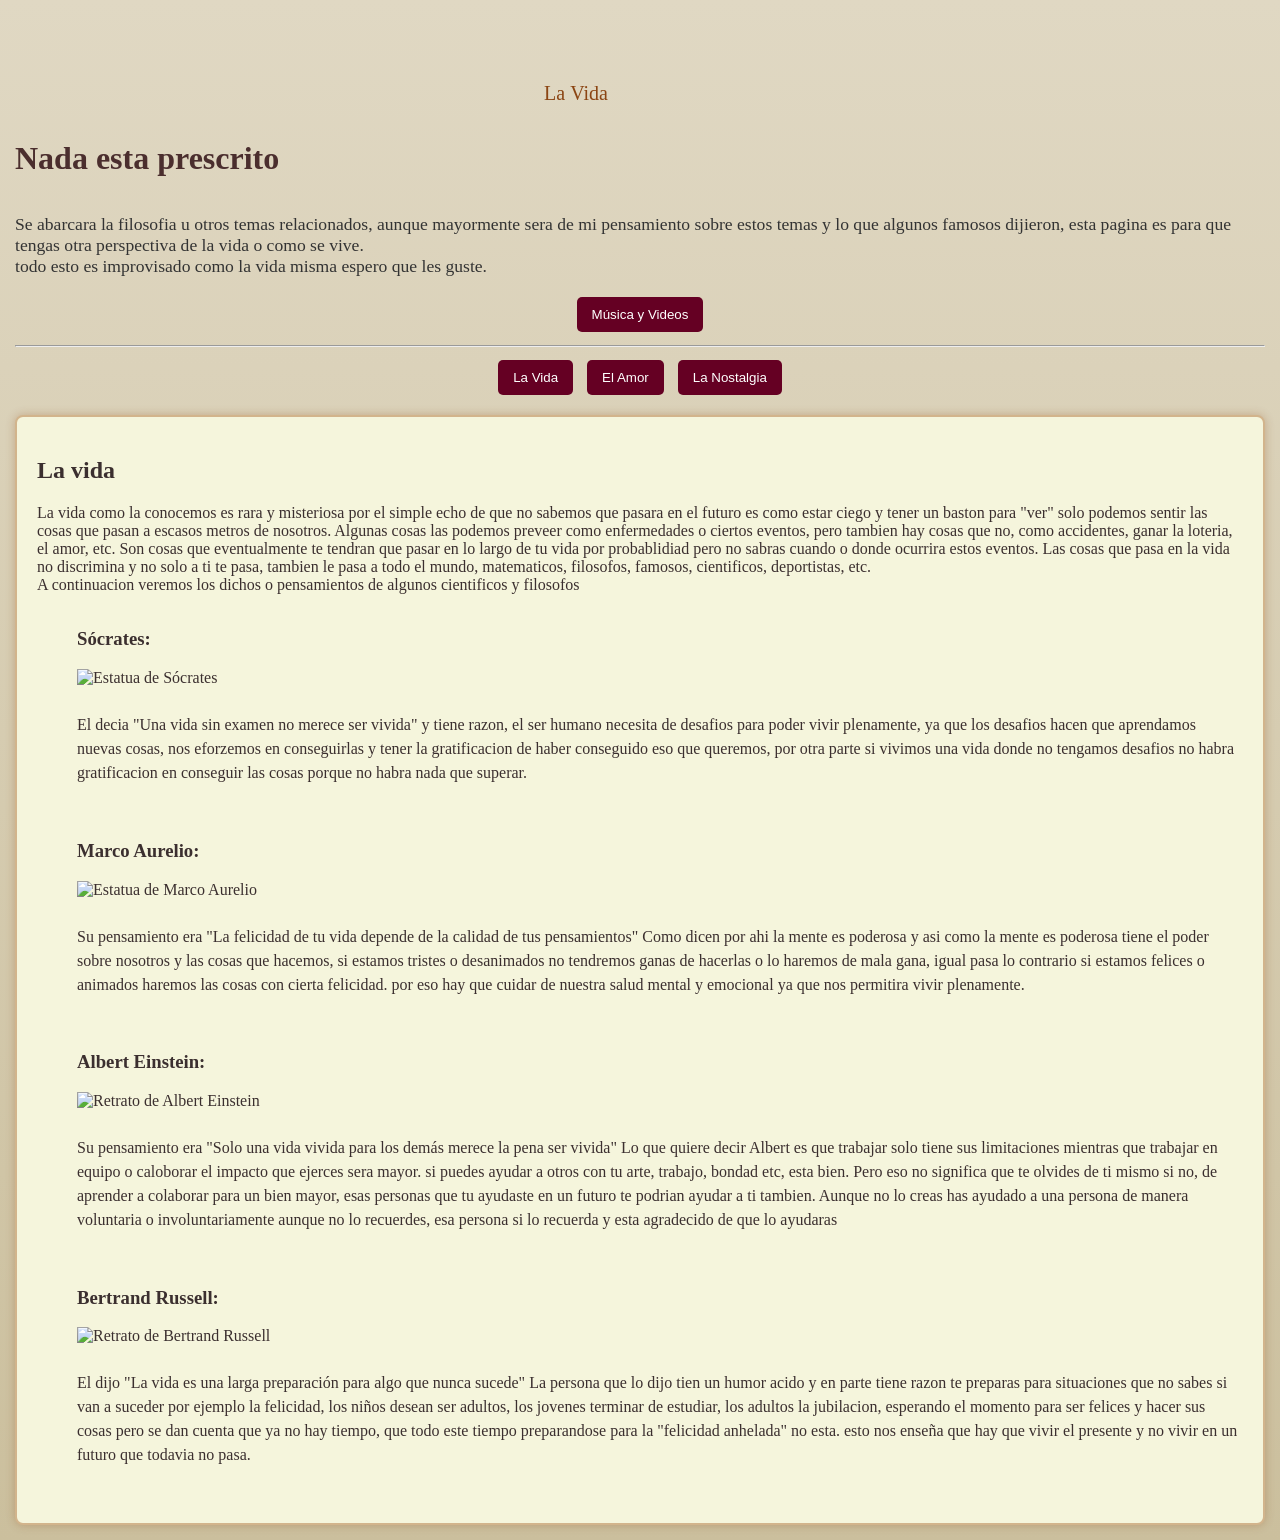
==== web.html @ a8d0f8c3 "Add files via upload" ====
<!DOCTYPE html>
<html lang="en">
<head>
    <meta charset="UTF-8">
    <meta name="viewport" content="width=device-width, initial-scale=1.0">
    <title>El camino</title>
    <link rel="stylesheet" href="estilo.css">
    <script src="codigo.js"></script>
</head>
<body>

 <h1>Nada esta prescrito </h1>
 
 <p class="subtituo">Se abarcara la filosofia u otros temas relacionados, aunque mayormente sera de mi pensamiento sobre estos temas y lo que algunos famosos dijieron,
    esta pagina es para que tengas otra perspectiva de la vida o como se vive.<br>
    todo esto es improvisado como la vida misma espero que les guste.
 </p>
 
 <nav>
     <button onclick="mostrarSeccion('multimedia')">Música y Videos</button>


    <hr><button onclick="mostrarSeccion('vida')">La Vida</button>
    <button onclick="mostrarSeccion('amor')">El Amor</button>
    <button onclick="mostrarSeccion('nostalgia')">La Nostalgia</button>
    
 </nav>
 
 <section id="vida" class="contenido">
 <h2>La vida</h2>
    <div class="contenedor-inicio">
        <p>La vida como la conocemos es rara y misteriosa por el simple echo de que no sabemos
    que pasara en el futuro es como estar ciego y tener un baston para "ver" solo podemos 
    sentir las cosas que pasan a escasos metros de nosotros. Algunas cosas las podemos preveer
     como enfermedades o ciertos eventos, pero tambien hay cosas que no, como accidentes, ganar la loteria, el amor, etc.
     Son cosas que eventualmente te tendran que pasar en lo largo de tu vida por probablidiad pero no sabras cuando o donde 
     ocurrira estos eventos. Las cosas que pasa en la vida no discrimina y no solo a ti te pasa, tambien le pasa a todo el mundo,
      matematicos, filosofos, famosos, cientificos, deportistas, etc.<br>
       A continuacion veremos los dichos o pensamientos de algunos cientificos y filosofos
        </p>
    </div>
<ol class="lista-filosofos">

    <li class="tarjeta-filosofo">
        
        <div class="contenedor-personaje">
            <h3>Sócrates:</h3></div>
            <div class="contenedor-imagen">
            <img src="imagenes_web/socrates.webp" alt="Estatua de Sócrates"width="200">
        </div>
          <div class="contenedor-texto">  <p>El decia "Una vida sin examen no merece ser vivida" y tiene razon, el ser humano necesita de desafios para poder vivir plenamente, ya que los desafios hacen que aprendamos nuevas cosas, nos eforzemos en conseguirlas y tener la gratificacion de haber conseguido eso que queremos, por otra parte si vivimos una vida donde no tengamos desafios no habra gratificacion en conseguir las cosas porque no habra nada que superar.</p>
          </div>
    </li>

    <li class="tarjeta-filosofo">
        
        <div class="contenedor-personaje">
            <h3>Marco Aurelio:</h3></div>
            <div class="contenedor-imagen">
            <img src="imagenes_web/marco_aurelio.jpg" alt="Estatua de Marco Aurelio"width="200">
        </div>
            <div class="contenedor-texto">
            <p>Su pensamiento era "La felicidad de tu vida depende de la calidad de tus pensamientos" Como dicen por ahi la mente es poderosa y asi como la mente es poderosa tiene el poder sobre nosotros y las cosas que hacemos, si estamos tristes o desanimados no tendremos ganas de hacerlas o lo haremos de mala gana, igual pasa lo contrario si estamos felices o animados haremos las cosas con cierta felicidad. por eso hay que cuidar de nuestra salud mental y emocional ya que nos permitira vivir plenamente.</p>
            </div>
    </li>

    <li class="tarjeta-filosofo">
        
         <div class="contenedor-personaje">
            <h3>Albert Einstein:</h3></div>
         <div class="contenedor-imagen">
              <img src="imagenes_web/albert.webp" alt="Retrato de Albert Einstein"width="200">
            </div>
            <div class="contenedor-texto">
               <p>Su pensamiento era "Solo una vida vivida para los demás merece la pena ser vivida" Lo que quiere decir Albert es que trabajar solo tiene sus limitaciones mientras que trabajar en equipo o caloborar el impacto que ejerces sera mayor. si puedes ayudar a otros con tu arte, trabajo, bondad etc, esta bien. Pero eso no significa que te olvides de ti mismo si no, de aprender a colaborar para un bien mayor, esas personas que tu ayudaste en un futuro te podrian ayudar a ti tambien. Aunque no lo creas has ayudado a una persona de manera voluntaria o involuntariamente aunque no lo recuerdes, esa persona si lo recuerda y esta agradecido de que lo ayudaras </p>
             </div>
    </li>

    <li class="tarjeta-filosofo">
       
        <div class="contenedor-personaje">
            <h3>Bertrand Russell:</h3></div>
         <div class="contenedor-imagen">
            <img src="imagenes_web/bertrand.jpg" alt="Retrato de Bertrand Russell"width="200">
         </div>
          <div class="contenedor-texto"> <p>El dijo "La vida es una larga preparación para algo que nunca sucede" La persona que lo dijo tien un humor acido y en parte tiene razon te preparas para situaciones que no sabes si van a suceder por ejemplo la felicidad, los niños desean ser adultos, los jovenes terminar de estudiar, los adultos la jubilacion, esperando el momento para ser felices y hacer sus cosas pero se dan cuenta que ya no hay tiempo, que todo este tiempo preparandose para la "felicidad anhelada" no esta. esto nos enseña que hay que vivir el presente y no vivir en un futuro que todavia no pasa.</p>
          </div>

          
    </li>

</ol>

 </section>
<section id="amor" class="contenido">
<h2>El amor</h2>
<div class="contenedor-inicio2">
  <p>El amor es algo que todo el mundo quiere o bueno la mayoria, viene de diferentes maneras como amor maternal/paternal, amor de amistad etc.
     pero nos centraremos en el amor de manera romantica, es un sentimiento complicado de entender y explicar por el simple echo de que cada persona
      tiene una perspectiva diferente del amor. cuado se trata de llevar una relacion debe ser igual  o quivalente.<br>
      Por eso veremos temas o situaciones sobre el amor.
  </p>
</div>




<ol class="lista-amorosa">

 <li class="problemas-amor">

    
  
  <div class="situacion">
    <h3>Equivalencia:</h3></div>
  <div class="contenedor-imagen">
    <img src="imagenes_web/equivalencia.jpeg" alt="Se muestra una pareja agarrando una balanza en equilibrio con sus corazones" width="200">
  </div>
   <div class="contenedor-texto2">
    <p>
    La equivalencia o la gualdad como ustedes le quieran decir, en el hambito del romance son de las cosas mas importantes al tener una relacion sentimental,
    aunque sea facil de entender en la practica es mas complicado ya que dependera de las personas involucradas.<br>
    Ejemplo:<br>
    Si una persona da mucho en una relacion, la pareja de este se podria sentirse sofocado o algo similar o de caso contrario la misma persona que da mucho no se sentiria querido o amado,
    ahora le damos vuelta a la tortilla, si una persona no da en la relacion, la pareja de este se sintiria mal por el simple echo de no tener esa atencion que merece o pensar que a la otra persona le da igual,
    tambien puede que  la misma persona que no da en la relacion pensara que su pareja pide mucho o esta exagerado.<br>
    De cualquier formar hay que saber que cada persona es diferente y su manera de percibir las cosas, por eso es importante conseguir el equilibro de dar y recibir, para que no pase estas situaciones de inconformidad en la relacion.
    </p>
   </div>
 </li>

  <li class="problemas-amor">
   <div class="situacion">
    <h3>Comunicacion</h3></div>
   <div class="contenedor-imagen">
    <img src="imagenes_web/comunicacion.jpeg" alt="se muestra a una pareja sentada en una mesa comunicandose" width="175">
   </div>
     <div class="contenedor-texto2">
      La comunicacion es sumamente importante, es como tener una radio, las 2 personas tiene que estar en la misma frecuencia para que se puedan comunicar, y esto ayudara a entender mejor las cosas en nuestra relacion, si hay conflictos, malentendidos, dudas, cosas que no queremos, etc.
      Todas esas cosas las tendremos que hablar con nuestra pareja para llegar a un acuerdo o llegar a la raiz del problema y solucionarlo.<br>
       Como ya sabemos cada persona es diferente a lo cual tambien es diferente como percibe las cosas como por ejemplo en el dar cariño o afecto
       porque hay personas que no les guste el contacto y otras que si.<br>
       Ejemplo:<br>
       A una persona no le gusta tener tanto contacto fisico, pero la otra persona si, e intenta tener contacto con el, esa persona que no le gusta tanto el contacto se pondria incomoda o alejaria a esa persona que queria el contacto,
       y por lo tanto dañando a la otra persona, a lo mejor esa persona que no le gusta el contacto pero a lo mejor le gustan otras cosas como hablar con esa persona o pasar el tiempo con ella.



     </div>
  </li>
    <li class="problemas-amor">
        <div class="situacion">
            <h3>Relacion</h3></div>
     <div class="contenedor-imagen">
        <img src="imagenes_web/Relacion.jpeg" alt="se muestra a una pareja mirando de frente mientras se agarran de las manos" width="175">
     </div>
      <div class="contenedor-texto2">
        La relacion en una pareja debe ser sana, osea que las 2 personas sean consientes de sus actos y que tambien sean concientes de los actos de su pareja,
        si sabes que lo que esta haciendo, no esta bien, decirle a tu pareja, o tambien saber que esta mal y no decirle, ya que esto provocaria que  se aprovechara de eso.<br>
        Lo que menos se debe hacer es tener una relacion toxica, si hay un problemas hablarlo con tu pareja, los indicios de una relacion toxica son:<br>
        Celos excesivos hacia los amigos o personas que se acerquen a su pareja: comunmente es por inseguridad o se sienten amenazados y las consecuencias es que te prohibida establar relaciones con otras personas<br>
        Que te pida contraseña y correo de tu cuenta de google: aqui ya hay que estar alertas por el simple echo de que te esta pidiendo tu cuenta y viola tu privacidad y las concecuencias de que le des acceso a ellas son<br>
        una vez que terminen como vengaza puede cambiarte la contraseña y perder la cuenta, modificar la cuenta sin tu permiso, cambiarle la contraseña a aplicaciones vinculadas con la cuenta o registrar tu cuenta a plataformas de internet.<br>
        Darle acceso a tus redes sociales como, instagram, tiktok, facebook, etc. es lo mismo con darle la cuenta de google pero en este caso las consecuencias de darle acceso a tus redes sociales son:<br>
        Se puede hacerse pasar por ti y publicar cosas que afectaria tu imagen o mandar mensajes dañinos a tus contactos.

      </div>
    </li>

</ol>
    <div class="situacion">
    <h3>Conclusion</h3>
    </div>
    <div class="contenedor-texto2">
        <p>
            En resumen el amor es complejo, dependera de cada persona, tambien cada persona tiene un entorno diferente y eso hara que cada persona reaccione diferente ante las mismas situaciones
            por eso hay que aprender a tener una relacion sana y estable.<br>
            consejo: cuando tomen una decision que sea con la cabeza fria y no decidan con la cabeza llena de emociones.
        </p>
    </div>

</section>

<section id="nostalgia" class="contenido">
<div class="recuerdo">
    <h2>La nostalgia</h2>
</div>
<div class="contenedor-texto3">
<p>
La nostalgia, un sentimiento complicado de explicar y entender pero que todos hemos experimentado a lo largo de la vida, pero  primero de donde proviene la palabra nostalgia?,
la palabra viene del griego  νóστος (nostos), "regreso" o "volver a casa" y αλγία (algía), "dolor" o "sufrimiento"
bueno ya que sabemos un poco de donde viene la palabra nostalgia.<br> Pero a lo largo de los años este significado se a alejado del concepto principal de "regresar a casa" por que puedes sentir nostalgia aunque sea con otras cosas que no esten relacionadas con volver a casa,
un ejemplo de ello son nuestros recuerdos, de una vivencia pasada eh irrecuperable, por eso nos da ese dolor, por que es algo que jamas vamos a tener otra vez, bueno podriamos obtenerlo pero no sera igual<br>
dejame me explico cuando tu juegas un juego por ejemplo al minecraft y dices que ya no es como antes, simplemente te puedes ir a jugar una version mas antigua pero, eso solucionaria el problema? la respuesta es no,
por que lo que extrañamos son esos momentos que pasabamos con nuestros amigos jugando y descubriendo las mecanicas del juego.
la nostalgia puede estar ligada a la primera vez, esa sensacion de estar descubriando cosas y disfrutando en el proceso pero se caduca muy rapido 
por que cuando mas aprendemos, puede que, lo que alguna vez fue divertido descubrir, se vuelva monotmo y aburrido.<br>
Tambien existe la nostalgia por lo no vivido, que es aun mas complicado de entender y explicar, asi que intentare resumirlo lo mas posible 
la nostalgia por lo no vivido o mejor dicho la anemoia, es algo que extrañamos pero no lo hemos vivido por ejemplo<br>
Un mundial antes de que nacieras, aunque podria ver videos de esos mundiales, extrañarias haber estado ahi presente en vivo.<br>
Todo esto de la notalgia y la nostalgia por lo no vivido o anemoia son cosas muy extensas que no cabe en este apartado por eso namas tocamos lo superficial
pero si quieren saber mas acerca de esto esta en musica y video.
</p>
</div>


</section>


</body>
</html>
---- estilo.css ----
/* Fondo general */
body {
    font-family: Georgia, serif;
    background: linear-gradient(to bottom, #e0d8c3, #cbbf9d); /* tonos cálidos */
    margin: 0;
    padding: 0;
}

/* Encabezado */
h1 {
    color: #4b2e2e;
    text-align: left; /* alineado a la izquierda */
    padding: 15px;
}

/* Texto introductorio */
.subtituo {
    font-size: 1.1em;
    color: #333;
    margin: 15px;
    text-align: left; /* alineado a la izquierda */
}

/* Navegación */
nav {
    margin: 15px;
    text-align: center;
}

button {
    margin: 5px;
    padding: 10px 15px;
    background-color: #650023;
    color: white;
    border: none;
    border-radius: 5px;
    cursor: pointer;
}

button:hover {
    background-color: 650023(341 0% 55%);
}

.contenido {
    display: none; /* todas ocultas */
    margin: 15px;
    padding: 20px;
    border-radius: 8px;
}

/* La Vida visible al inicio */
#vida {
    display: block;
    background-color: #f5f5dc; /* beige */
    color: #3b2f2f;
    border: 2px solid #d2b48c;
    box-shadow: 0 0 10px rgba(139, 69, 19, 0.3)
}
/* Tema Amor - caja roja/rosa */
#amor {
    background-color: #ffe4e1; /* rosa claro */
    color: #8b0000;
    border: 2px solid #ffb6c1;
    box-shadow: 0 0 10px rgba(255, 105, 180, 0.3);
}

#amor h3 {
    background-color: #ffcccc; /* cajita roja suave */
    padding: 8px;
    border-radius: 5px;
    display: inline-block;
}

/* Tema Nostalgia - grises apagados */
#nostalgia {
    background-color: #dcdcdc; /* gris claro */
    color: #2f4f4f;
    border: 2px solid #a9a9a9;
    box-shadow: 0 0 10px rgba(105, 105, 105, 0.3);
}

/* Ajustes responsivos para celular */
img {
    max-width: 100%;
    height: auto;
}

.tarjeta-filosofo,
.problemas-amor {
    display: flex;
    flex-direction: column;
    margin-bottom: 20px;
}

.contenedor-imagen {
    margin-bottom: 10px;
}

.contenedor-texto,
.contenedor-texto2,
.contenedor-texto3 {
    font-size: 1em;
    line-height: 1.5;
    text-align: left; /* todo el texto alineado a la izquierda */
}
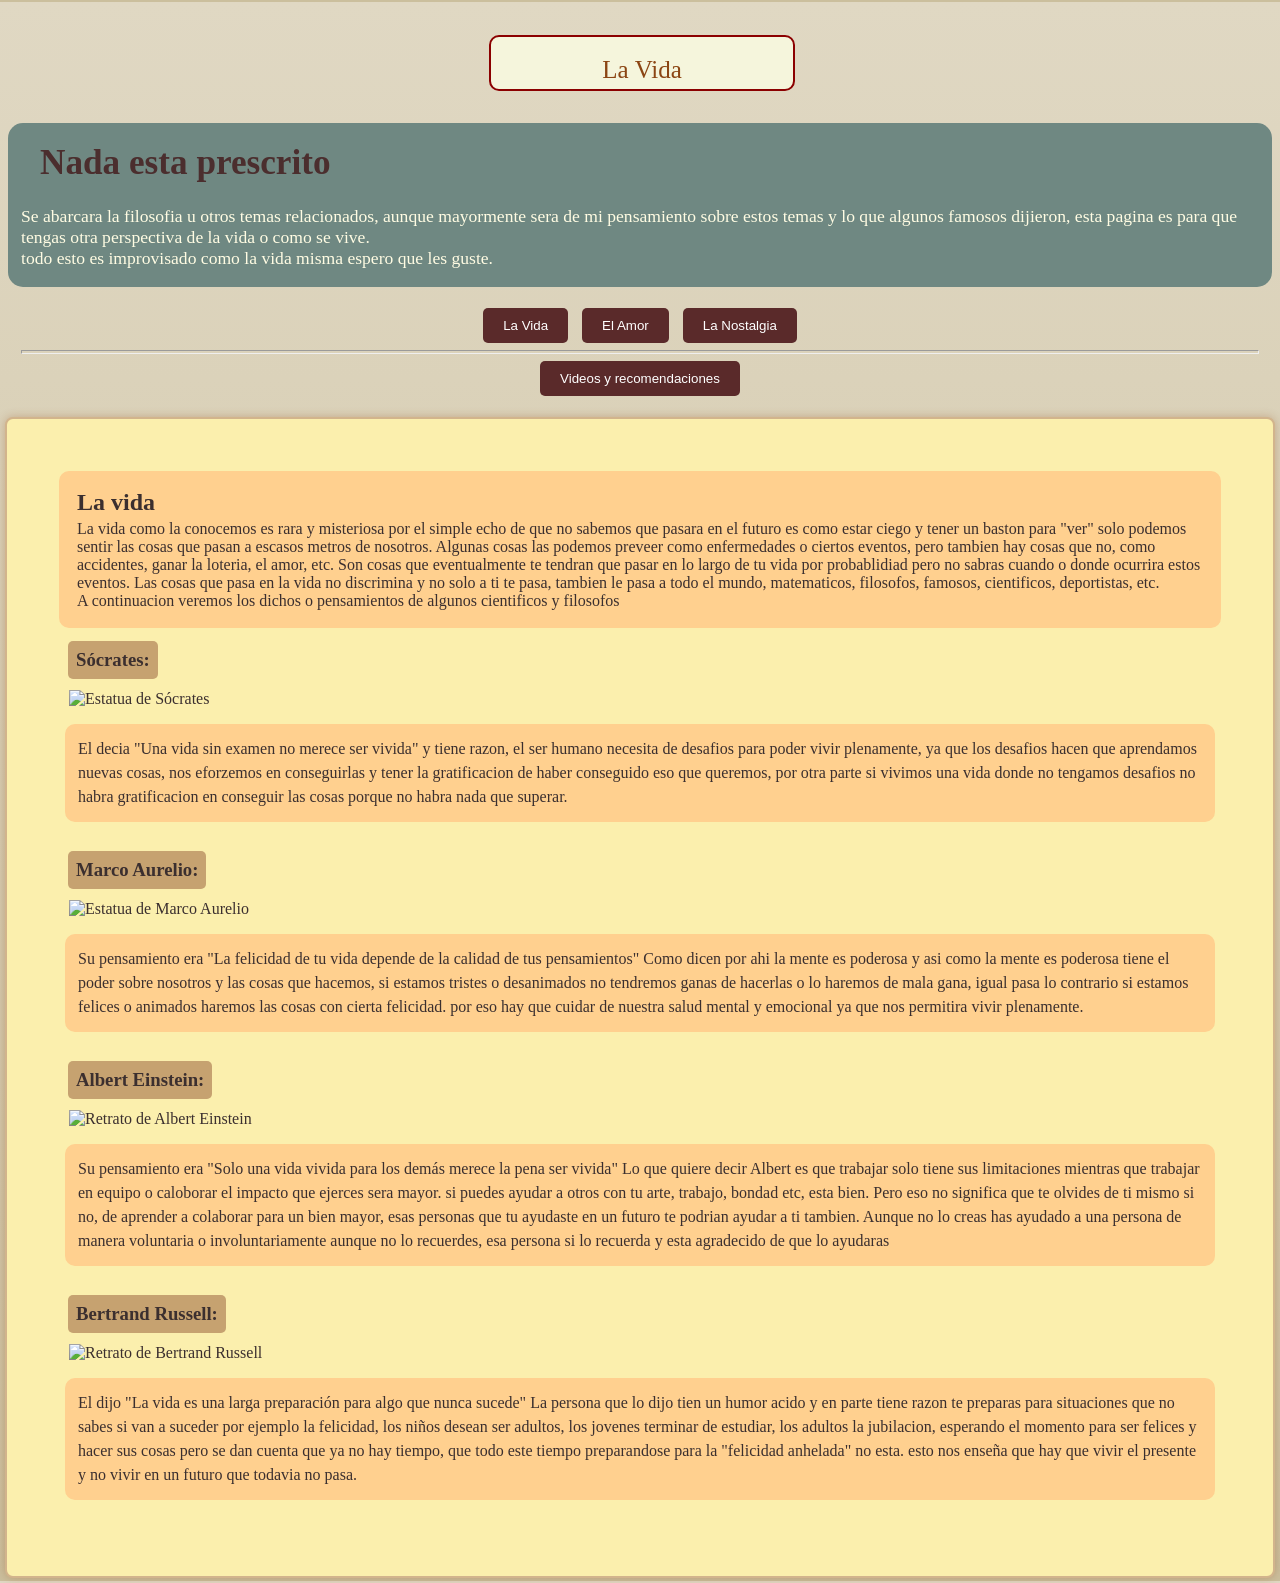
==== commit eea99a25: "Add files via upload" ====
--- a/web.html
+++ b/web.html
@@ -5,31 +5,35 @@
     <meta name="viewport" content="width=device-width, initial-scale=1.0">
     <title>El camino</title>
     <link rel="stylesheet" href="estilo.css">
-    <script src="codigo.js"></script>
+    
 </head>
 <body>
-
+<headers class="header-top">
+<canvas id="miCanvas" class="caja-titulo" width="300" height="50"></canvas>
+</headers>
+<div class="tema-entrada">
  <h1>Nada esta prescrito </h1>
  
- <p class="subtituo">Se abarcara la filosofia u otros temas relacionados, aunque mayormente sera de mi pensamiento sobre estos temas y lo que algunos famosos dijieron,
+ <p>Se abarcara la filosofia u otros temas relacionados, aunque mayormente sera de mi pensamiento sobre estos temas y lo que algunos famosos dijieron,
     esta pagina es para que tengas otra perspectiva de la vida o como se vive.<br>
     todo esto es improvisado como la vida misma espero que les guste.
  </p>
- 
+</div>
  <nav>
-     <button onclick="mostrarSeccion('multimedia')">Música y Videos</button>
-
-
-    <hr><button onclick="mostrarSeccion('vida')">La Vida</button>
+     
+
+
+    <button onclick="mostrarSeccion('vida')">La Vida</button>
     <button onclick="mostrarSeccion('amor')">El Amor</button>
-    <button onclick="mostrarSeccion('nostalgia')">La Nostalgia</button>
+    <button onclick="mostrarSeccion('nostalgia')">La Nostalgia</button><hr>
+    <button onclick="mostrarSeccion('multimedia')">Videos y recomendaciones</button>
     
  </nav>
  
  <section id="vida" class="contenido">
- <h2>La vida</h2>
-    <div class="contenedor-inicio">
-        <p>La vida como la conocemos es rara y misteriosa por el simple echo de que no sabemos
+ <div class="contenedor-inicio">
+    <h2>La vida</h2>
+      <p>La vida como la conocemos es rara y misteriosa por el simple echo de que no sabemos
     que pasara en el futuro es como estar ciego y tener un baston para "ver" solo podemos 
     sentir las cosas que pasan a escasos metros de nosotros. Algunas cosas las podemos preveer
      como enfermedades o ciertos eventos, pero tambien hay cosas que no, como accidentes, ganar la loteria, el amor, etc.
@@ -93,8 +97,9 @@
 
  </section>
 <section id="amor" class="contenido">
-<h2>El amor</h2>
+
 <div class="contenedor-inicio2">
+    <h2>El amor</h2>
   <p>El amor es algo que todo el mundo quiere o bueno la mayoria, viene de diferentes maneras como amor maternal/paternal, amor de amistad etc.
      pero nos centraremos en el amor de manera romantica, es un sentimiento complicado de entender y explicar por el simple echo de que cada persona
       tiene una perspectiva diferente del amor. cuado se trata de llevar una relacion debe ser igual  o quivalente.<br>
@@ -182,10 +187,9 @@
 </section>
 
 <section id="nostalgia" class="contenido">
-<div class="recuerdo">
-    <h2>La nostalgia</h2>
-</div>
-<div class="contenedor-texto3">
+
+<div class="contenedor-inicio3">
+<h2>La nostalgia</h2>
 <p>
 La nostalgia, un sentimiento complicado de explicar y entender pero que todos hemos experimentado a lo largo de la vida, pero  primero de donde proviene la palabra nostalgia?,
 la palabra viene del griego  νóστος (nostos), "regreso" o "volver a casa" y αλγία (algía), "dolor" o "sufrimiento"
@@ -199,13 +203,69 @@
 la nostalgia por lo no vivido o mejor dicho la anemoia, es algo que extrañamos pero no lo hemos vivido por ejemplo<br>
 Un mundial antes de que nacieras, aunque podria ver videos de esos mundiales, extrañarias haber estado ahi presente en vivo.<br>
 Todo esto de la notalgia y la nostalgia por lo no vivido o anemoia son cosas muy extensas que no cabe en este apartado por eso namas tocamos lo superficial
-pero si quieren saber mas acerca de esto esta en musica y video.
+pero si quieren saber mas acerca de esto esta en videos y recomendaciones.
 </p>
 </div>
 
-
 </section>
 
-
+<section id="multimedia" class="contenido">
+    <h2>Videos y recomendaciones</h2>
+ <ul class="lista-videos">
+
+    <li class="descripcion">
+        <h3>La vida y su sentido</h3>
+        <p>Como recomendacion de videos en la categoria de la vida y su sentido
+        escogi estos 2 videos por que es mi serie favorita y por que el personaje principal tiene problemas de adiccion y se cuestiona sobre el sentido de la vida
+        </p>
+    </li>
+  <div class="videos"> 
+<iframe width="100%" height="315" src="https://www.youtube.com/embed/6sj7bPR3lBM?si=joNENpB-tXC5v_Rd" 
+title="YouTube video player" frameborder="0" allow="accelerometer; autoplay; clipboard-write; encrypted-media;
+ gyroscope; picture-in-picture; web-share" referrerpolicy="strict-origin-when-cross-origin" allowfullscreen max-width: 600px; 
+    border-radius: 10px></iframe>
+
+<iframe width="100%" height="315" src="https://www.youtube.com/embed/8W8Hf1Ke8BM?si=zb8AlSh9qrSFyg06" title="YouTube video player"
+ frameborder="0" allow="accelerometer; autoplay; clipboard-write; encrypted-media; gyroscope; picture-in-picture; web-share"
+  referrerpolicy="strict-origin-when-cross-origin" allowfullscreen max-width: 600px; 
+    border-radius: 10px></iframe>
+  </div>
+    
+   <li class="descripcion">
+   <h3>El amor y amar</h3>
+   <p>Como recomendacion para esta categoria de amor escogi 2 videos de platonto ya que habla sobre este tema del amor y pone ejemplos con minecraft</p>
+   </li>
+   <div class="videos">
+<iframe width="100%" height="315" src="https://www.youtube.com/embed/dw0bZEvg5QI?si=MlQyunZOaiFKcwjO" title="YouTube video player" frameborder="0"
+ allow="accelerometer; autoplay; clipboard-write; encrypted-media;
+ gyroscope; picture-in-picture; web-share" referrerpolicy="strict-origin-when-cross-origin" allowfullscreen max-width: 600px; 
+    border-radius: 10px></iframe>
+
+ <iframe width="100%" height="315" src="https://www.youtube.com/embed/8b8IpiMGBrU?si=6Bfz0JhBFCnoq3_y" title="YouTube video player" frameborder="0"
+  allow="accelerometer; autoplay; clipboard-write; encrypted-media;
+  gyroscope; picture-in-picture; web-share" referrerpolicy="strict-origin-when-cross-origin" allowfullscreen max-width: 600px; 
+    border-radius: 10px></iframe>
+    </div>
+  
+    <li class="descripcion">
+    <h3>La nostalgia y la anemoia</h3>
+     <p>Para est categoria namas escogi un video por que diria que abarca los 2 temas y el video es largo, tambien nos deja una reflexion en como persivimos el tiempo y los reecuerdos</p>
+    </li>
+     <div class="videos">
+<iframe width="100%" height="315" src="https://www.youtube.com/embed/v55MLNwMafw?si=EH5dNLKL3KKH3z4M" title="YouTube video player" frameborder="0" allow="accelerometer; autoplay;
+ clipboard-write; encrypted-media;
+ gyroscope; picture-in-picture; web-share" referrerpolicy="strict-origin-when-cross-origin" allowfullscreen     
+    max-width: 600px; 
+    border-radius: 10px></iframe>
+     </div>
+
+
+ </ul>
+
+</section>
+
+<script src="codigo.js"></script>
 </body>
-</html>+</html>
+
+
--- a/estilo.css
+++ b/estilo.css
@@ -5,20 +5,36 @@
     margin: 0;
     padding: 0;
 }
+/* Reset básico para quitar espacios feos */
+* { margin: 2px; padding: 1px; box-sizing: border-box; }
+
+.header-top {
+    width: 100%;
+    
+    display: flex;
+    justify-content: center;
+    align-items: center;
+    padding: 10px 0; /* Espaciado ajustado para que no sea muy alto */
+}
 
 /* Encabezado */
 h1 {
     color: #4b2e2e;
     text-align: left; /* alineado a la izquierda */
-    padding: 15px;
+    padding: 20px;
 }
 
 /* Texto introductorio */
-.subtituo {
+.tema-entrada {
     font-size: 1.1em;
-    color: #333;
-    margin: 15px;
+    color: #fffce3;
+    margin: 5px;
     text-align: left; /* alineado a la izquierda */
+    background-color:#6f8882;; 
+    padding: 0px 10px 15px;
+    border-radius: 15px;
+    margin-top: 0px;
+    display: block;
 }
 
 /* Navegación */
@@ -43,19 +59,40 @@
 
 .contenido {
     display: none; /* todas ocultas */
-    margin: 15px;
-    padding: 20px;
+    margin: 15px #c6a270;
+    padding: 50px 50px;
     border-radius: 8px;
 }
 
 /* La Vida visible al inicio */
 #vida {
     display: block;
-    background-color: #f5f5dc; /* beige */
+    background-color: #fbefad; /* beige */
     color: #3b2f2f;
     border: 2px solid #d2b48c;
     box-shadow: 0 0 10px rgba(139, 69, 19, 0.3)
 }
+#vida h3 {
+    background-color: #c6a270; 
+    padding: 8px;
+    border-radius: 5px;
+    display: inline-block;
+}
+.contenedor-inicio{
+background-color: #ffd08f; 
+    padding: 15px;
+    border-radius: 10px;
+    display: inline-block;
+
+}
+.contenedor-texto{
+    background-color: #ffd08f ;
+    padding: 10px;
+    border-radius: 10px;
+    display:inline-block;
+}
+
+
 /* Tema Amor - caja roja/rosa */
 #amor {
     background-color: #ffe4e1; /* rosa claro */
@@ -70,6 +107,18 @@
     border-radius: 5px;
     display: inline-block;
 }
+.contenedor-inicio2{
+background-color: #ffc2df; 
+    padding: 15px;
+    border-radius: 10px;
+    display: inline-block;
+}
+.contenedor-texto2{
+background-color: #ffc2df; 
+    padding: 15px;
+    border-radius: 10px;
+    display: inline-block;
+}
 
 /* Tema Nostalgia - grises apagados */
 #nostalgia {
@@ -78,6 +127,15 @@
     border: 2px solid #a9a9a9;
     box-shadow: 0 0 10px rgba(105, 105, 105, 0.3);
 }
+.contenedor-inicio3{
+background-color: #aec1d5; 
+    padding: 15px;
+    border-radius: 10px;
+    display: inline-block;
+
+
+}
+
 
 /* Ajustes responsivos para celular */
 img {
@@ -90,6 +148,24 @@
     display: flex;
     flex-direction: column;
     margin-bottom: 20px;
+}
+#multimedia h2{
+background-color: #6a6f8c; 
+    padding: 15px;
+    border-radius: 10px;
+    display: inline-block;
+}
+.descripcion
+{
+font-size: 1.1em;
+    margin: 5px;
+    text-align: left; /* alineado a la izquierda */
+    background-color:#6f8882;; 
+    padding: 5px 10px 15px;
+    border-radius: 15px;
+    margin-top: 0px;
+    display: block;
+
 }
 
 .contenedor-imagen {
@@ -103,3 +179,33 @@
     line-height: 1.5;
     text-align: left; /* todo el texto alineado a la izquierda */
 }
+.caja-titulo {
+    background-color: #f5f5dc; /* Un rosa clarito para que resalte */
+    border: 2px solid #8b0000; /* El mismo color que usas en el texto */
+    border-radius: 10px;       /* Bordes redondeados como tus botones */
+    display: block;
+    margin: 20px auto;         /* Centrado */
+}
+
+/* 1. Estilo base del botón */
+button {
+    padding: 10px 20px;
+    background-color: #5A2A2A; /* Color oscuro que tienes */
+    color: white;
+    border: none;
+    border-radius: 5px;
+    cursor: pointer;
+    transition: all 0.3s ease; /* Esto hace que el cambio sea suave */
+}
+
+/* 2. Cuando pasas el cursor (Efecto Hover) */
+button:hover {
+    background-color: #8B4513; /* Un color un poco más claro al pasar el mouse */
+    transform: scale(1.05);    /* El botón crece un poquito */
+}
+
+/* 3. Cuando le das click (Efecto Active) */
+button:active {
+    background-color: #3e1e1e; /* Se oscurece al presionar */
+    transform: scale(0.95);    /* Se encoge ligeramente para dar sensación de hundimiento */
+}
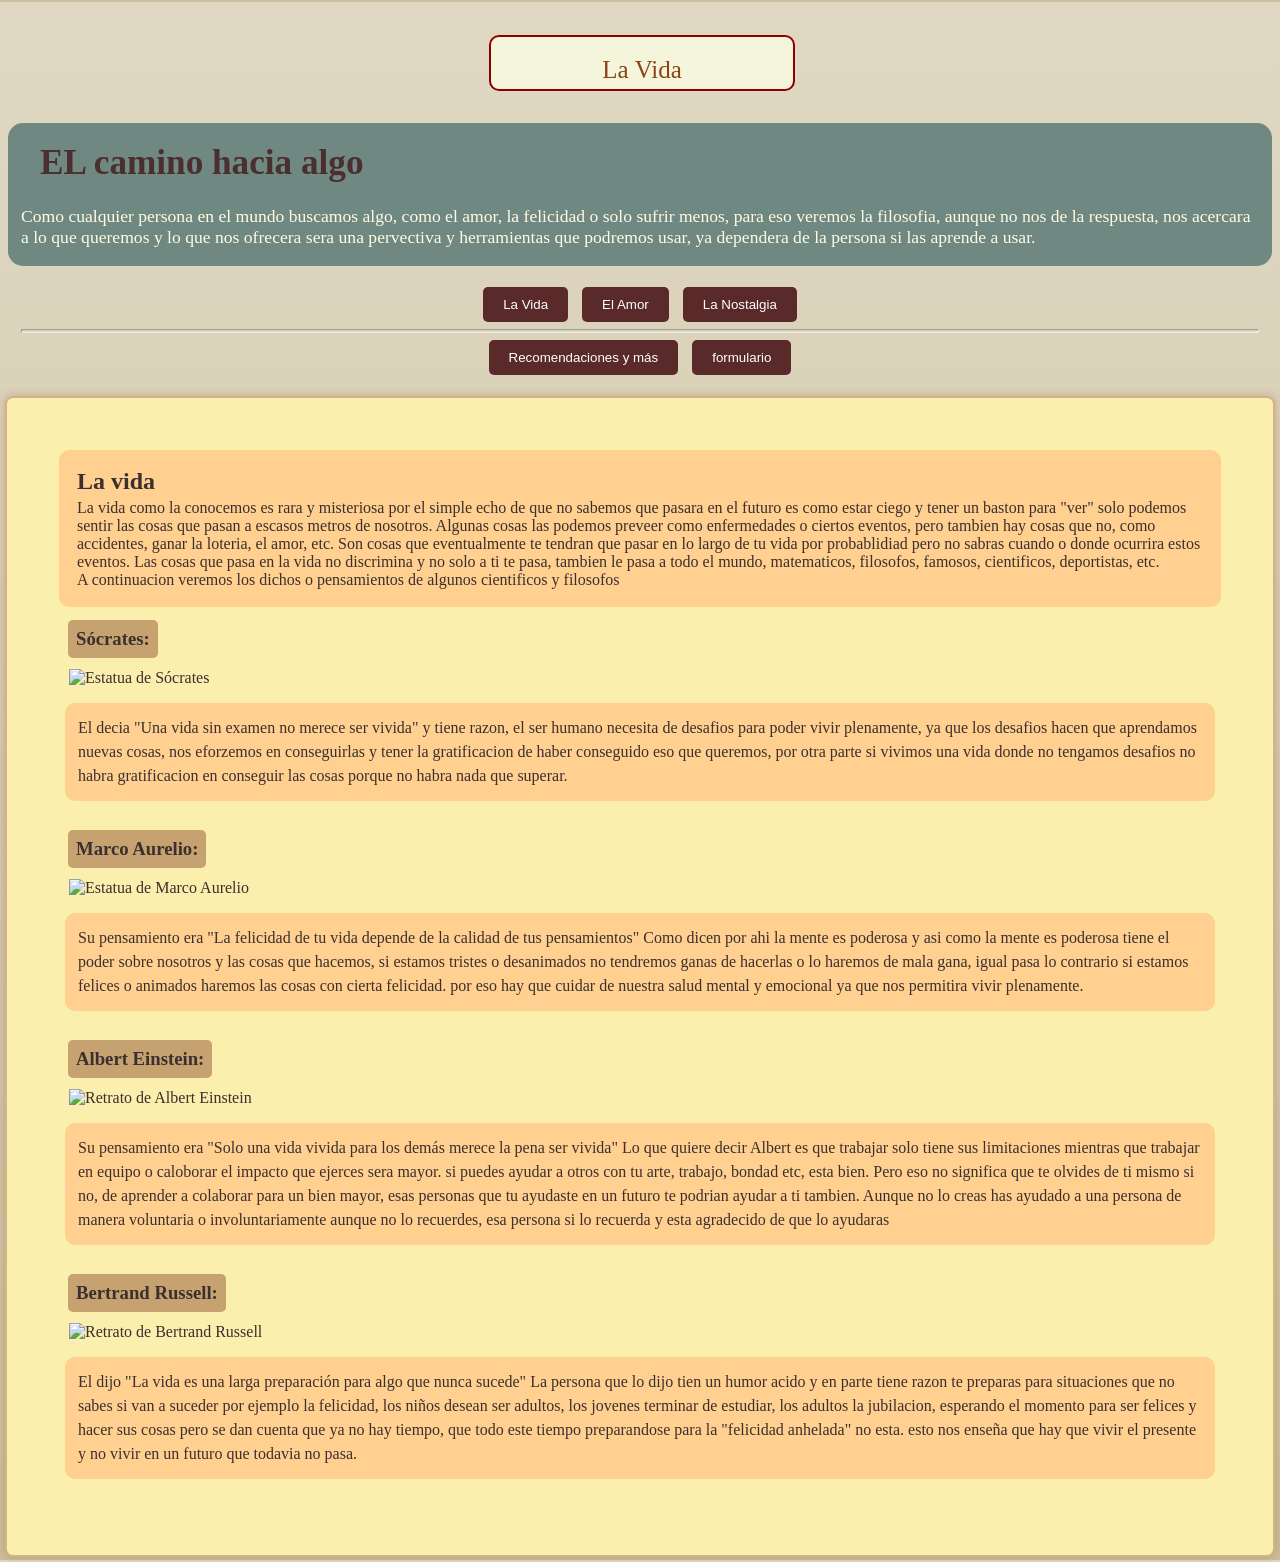
==== commit a1278766: "Add files via upload" ====
--- a/web.html
+++ b/web.html
@@ -12,11 +12,12 @@
 <canvas id="miCanvas" class="caja-titulo" width="300" height="50"></canvas>
 </headers>
 <div class="tema-entrada">
- <h1>Nada esta prescrito </h1>
+ <h1>EL camino hacia algo</h1>
  
- <p>Se abarcara la filosofia u otros temas relacionados, aunque mayormente sera de mi pensamiento sobre estos temas y lo que algunos famosos dijieron,
-    esta pagina es para que tengas otra perspectiva de la vida o como se vive.<br>
-    todo esto es improvisado como la vida misma espero que les guste.
+ <p>Como cualquier persona en el mundo buscamos algo, como el amor, la felicidad o solo sufrir menos, para eso
+  veremos la filosofia, aunque no nos de la respuesta, nos acercara a lo que queremos  y lo que nos ofrecera sera una pervectiva y herramientas
+  que podremos usar, ya dependera de la persona si las aprende a usar.
+
  </p>
 </div>
  <nav>
@@ -26,7 +27,8 @@
     <button onclick="mostrarSeccion('vida')">La Vida</button>
     <button onclick="mostrarSeccion('amor')">El Amor</button>
     <button onclick="mostrarSeccion('nostalgia')">La Nostalgia</button><hr>
-    <button onclick="mostrarSeccion('multimedia')">Videos y recomendaciones</button>
+    <button onclick="mostrarSeccion('multimedia')">Recomendaciones y más</button>
+    <button onclick="mostrarSeccion('formulario')">formulario</button>
     
  </nav>
  
@@ -101,9 +103,8 @@
 <div class="contenedor-inicio2">
     <h2>El amor</h2>
   <p>El amor es algo que todo el mundo quiere o bueno la mayoria, viene de diferentes maneras como amor maternal/paternal, amor de amistad etc.
-     pero nos centraremos en el amor de manera romantica, es un sentimiento complicado de entender y explicar por el simple echo de que cada persona
-      tiene una perspectiva diferente del amor. cuado se trata de llevar una relacion debe ser igual  o quivalente.<br>
-      Por eso veremos temas o situaciones sobre el amor.
+     pero nos centraremos en el amor hacia uno mismo y el poder amar.
+     
   </p>
 </div>
 
@@ -117,57 +118,52 @@
     
   
   <div class="situacion">
-    <h3>Equivalencia:</h3></div>
+    <h3>Amar se aprende</h3></div>
   <div class="contenedor-imagen">
-    <img src="imagenes_web/equivalencia.jpeg" alt="Se muestra una pareja agarrando una balanza en equilibrio con sus corazones" width="200">
-  </div>
+    <img src="imagenes_web/amor-propio.png" alt="Una imagen representativa de amarse a si mismo"width="250">
    <div class="contenedor-texto2">
     <p>
-    La equivalencia o la gualdad como ustedes le quieran decir, en el hambito del romance son de las cosas mas importantes al tener una relacion sentimental,
-    aunque sea facil de entender en la practica es mas complicado ya que dependera de las personas involucradas.<br>
-    Ejemplo:<br>
-    Si una persona da mucho en una relacion, la pareja de este se podria sentirse sofocado o algo similar o de caso contrario la misma persona que da mucho no se sentiria querido o amado,
-    ahora le damos vuelta a la tortilla, si una persona no da en la relacion, la pareja de este se sintiria mal por el simple echo de no tener esa atencion que merece o pensar que a la otra persona le da igual,
-    tambien puede que  la misma persona que no da en la relacion pensara que su pareja pide mucho o esta exagerado.<br>
-    De cualquier formar hay que saber que cada persona es diferente y su manera de percibir las cosas, por eso es importante conseguir el equilibro de dar y recibir, para que no pase estas situaciones de inconformidad en la relacion.
+    Para hacer cualquier cosa primero debes entender lo primero, si quieres pintar, debes aprender a pintar y si quieres contruir, debes aprender a contruir,
+    asi tambien con el amor, si quieres amar, primero debes aprender a amar, y eso empieza por uno mismo, te tienes que amar a ti mismo.
+    Por que? porque si no te amas a ti mismo no puedes pretender que otros te amen.<br>
+    
     </p>
    </div>
  </li>
 
   <li class="problemas-amor">
    <div class="situacion">
-    <h3>Comunicacion</h3></div>
+    <h3>La paradoja:</h3></div>
    <div class="contenedor-imagen">
-    <img src="imagenes_web/comunicacion.jpeg" alt="se muestra a una pareja sentada en una mesa comunicandose" width="175">
+    <img src="imagenes_web/amigo-enemigo.png" alt="Una imagen representativa de la paradoja de platonto" width="250">
    </div>
      <div class="contenedor-texto2">
-      La comunicacion es sumamente importante, es como tener una radio, las 2 personas tiene que estar en la misma frecuencia para que se puedan comunicar, y esto ayudara a entender mejor las cosas en nuestra relacion, si hay conflictos, malentendidos, dudas, cosas que no queremos, etc.
-      Todas esas cosas las tendremos que hablar con nuestra pareja para llegar a un acuerdo o llegar a la raiz del problema y solucionarlo.<br>
-       Como ya sabemos cada persona es diferente a lo cual tambien es diferente como percibe las cosas como por ejemplo en el dar cariño o afecto
-       porque hay personas que no les guste el contacto y otras que si.<br>
-       Ejemplo:<br>
-       A una persona no le gusta tener tanto contacto fisico, pero la otra persona si, e intenta tener contacto con el, esa persona que no le gusta tanto el contacto se pondria incomoda o alejaria a esa persona que queria el contacto,
-       y por lo tanto dañando a la otra persona, a lo mejor esa persona que no le gusta el contacto pero a lo mejor le gustan otras cosas como hablar con esa persona o pasar el tiempo con ella.
-
+    
+    Plantonto(canal de youtube) lo explica asi, como la "Paradoja del enemigo de mi amigo es mi enemigo" no puedes amar a alguien que insulta o lanza comentarios
+    negativos hacia tu amigo y tu que quieres a tu amigo lo defenderias, este ecenario se desarrolla con 3 individuos, tu amgio, tu y el enemigo,
+    pero que tal si el el enemigo de tu amigo y tu amigo son la misma persona, se la pasaria comentando cosas negativas de el mismo y pues tu que quieres a tu amigo te molestaria
+    que hicera eso, al principio lo ayudarias, apoyandolo y siendo buena gente pero al pasar los dias, semanas, meses o hasta años sera dificl querer a esa persona, 
+    porque se la pasa diciendo comentarios negativos a la persona que quieres y eso te resultaria cansado con el tiempo, pero si pasa el tiempo  lo suficiente 
+    podrias volver a quererlo haceindo asi la paradoja "te hiere porque habla mal de la persona que quieres, dejas de querer a esa persona, pasa el timepo y despues la vulves a querer
+    asi haciendo la paradoja".
 
 
      </div>
   </li>
     <li class="problemas-amor">
         <div class="situacion">
-            <h3>Relacion</h3></div>
+            <h3>Amor fraternal</h3></div>
      <div class="contenedor-imagen">
-        <img src="imagenes_web/Relacion.jpeg" alt="se muestra a una pareja mirando de frente mientras se agarran de las manos" width="175">
+        <img src="imagenes_web/fraternal.png" alt="Una imagen representativa del amor fraternal" width="150">
      </div>
       <div class="contenedor-texto2">
-        La relacion en una pareja debe ser sana, osea que las 2 personas sean consientes de sus actos y que tambien sean concientes de los actos de su pareja,
-        si sabes que lo que esta haciendo, no esta bien, decirle a tu pareja, o tambien saber que esta mal y no decirle, ya que esto provocaria que  se aprovechara de eso.<br>
-        Lo que menos se debe hacer es tener una relacion toxica, si hay un problemas hablarlo con tu pareja, los indicios de una relacion toxica son:<br>
-        Celos excesivos hacia los amigos o personas que se acerquen a su pareja: comunmente es por inseguridad o se sienten amenazados y las consecuencias es que te prohibida establar relaciones con otras personas<br>
-        Que te pida contraseña y correo de tu cuenta de google: aqui ya hay que estar alertas por el simple echo de que te esta pidiendo tu cuenta y viola tu privacidad y las concecuencias de que le des acceso a ellas son<br>
-        una vez que terminen como vengaza puede cambiarte la contraseña y perder la cuenta, modificar la cuenta sin tu permiso, cambiarle la contraseña a aplicaciones vinculadas con la cuenta o registrar tu cuenta a plataformas de internet.<br>
-        Darle acceso a tus redes sociales como, instagram, tiktok, facebook, etc. es lo mismo con darle la cuenta de google pero en este caso las consecuencias de darle acceso a tus redes sociales son:<br>
-        Se puede hacerse pasar por ti y publicar cosas que afectaria tu imagen o mandar mensajes dañinos a tus contactos.
+       Para erich fromm y su libro "El arte de amar" el amor fraternal es el mas importante, la base de todo amor,
+       se basa en la igualdad humana, el autor sabe que cada persona es diferente, que si es mas fuerte o mas debil, que si es mas guapo o mas torpe
+       el amor fraternal ocurre cuando nos adentramos a las personas con razon y empatia, y vemos que esa "identidad humana" es igual que la nuestra 
+       en resumen, el amor fraternal no excluye es un "te amo porque eres humano, porque eres como yo " tambien destruye jeraquias,
+       no ves a alguien superior o inferior ves a un igual, cuando ayudas por amor, no ves al otro como un inferior si no a un igual que necesita apoyo y que quizas en un mañana podria
+       ayudarte 
+
 
       </div>
     </li>
@@ -178,9 +174,9 @@
     </div>
     <div class="contenedor-texto2">
         <p>
-            En resumen el amor es complejo, dependera de cada persona, tambien cada persona tiene un entorno diferente y eso hara que cada persona reaccione diferente ante las mismas situaciones
-            por eso hay que aprender a tener una relacion sana y estable.<br>
-            consejo: cuando tomen una decision que sea con la cabeza fria y no decidan con la cabeza llena de emociones.
+            El amor no es algo que se encuentra, es un arte que se construye. Amar a otros empieza por el amor fraternal, que nos
+             permite reconocer al prójimo como un igual. Pero, fundamentalmente, este amor es imposible sin el amor a uno mismo: no como un acto de egoísmo, sino como una responsabilidad ética. Solo quien se trata con dignidad y cuidado está capacitado para
+             amar a los demás con madurez, viendo en el otro un fin en sí mismo y no un remedio para sus propias carencias.
         </p>
     </div>
 
@@ -233,7 +229,7 @@
     
    <li class="descripcion">
    <h3>El amor y amar</h3>
-   <p>Como recomendacion para esta categoria de amor escogi 2 videos de platonto ya que habla sobre este tema del amor y pone ejemplos con minecraft</p>
+   <p>Como recomendacion para esta categoria de amor escogi 2 videos de platonto ya que habla sobre el tema y pone ejemplos con minecraft</p>
    </li>
    <div class="videos">
 <iframe width="100%" height="315" src="https://www.youtube.com/embed/dw0bZEvg5QI?si=MlQyunZOaiFKcwjO" title="YouTube video player" frameborder="0"
@@ -249,7 +245,7 @@
   
     <li class="descripcion">
     <h3>La nostalgia y la anemoia</h3>
-     <p>Para est categoria namas escogi un video por que diria que abarca los 2 temas y el video es largo, tambien nos deja una reflexion en como persivimos el tiempo y los reecuerdos</p>
+     <p>Para esta categoria escogi este  video por que diria que abarca los 2 temas y el video es largo, tambien nos deja una reflexion en como persivimos el tiempo y los recuerdos</p>
     </li>
      <div class="videos">
 <iframe width="100%" height="315" src="https://www.youtube.com/embed/v55MLNwMafw?si=EH5dNLKL3KKH3z4M" title="YouTube video player" frameborder="0" allow="accelerometer; autoplay;
@@ -258,11 +254,43 @@
     max-width: 600px; 
     border-radius: 10px></iframe>
      </div>
-
-
- </ul>
-
+    <li class="descripcion">
+     <h3>Proceso de creacion</h3>
+     <p>Esta pagina es un proyecto y escogi este tema porque yo consumo este tipo de contenido y pues me gusta,  por eso quise compratirlo con los compañeros,
+       obviamente si haces un trabajo y no te gusta no puedes pretender que a los demas les guste, escogi estos temas porque son los primeros que pense 
+       me hubiera gustado implementar otro temas pero ya asi mientras quede la pagina esta bien, y se que le faltan cosas como la  musica o videos del local y no de youtube, tablas, maquetacion, diseño, etc.
+       si intentaba hacer un diseño mejor se me complicaria de tantos codigos y me ahorro el dolor de cabeza.
+       Algun dia terminare este trabajo como pasatiempo supongo.<br>
+       Les dare un tip, veran un emoji que es una pagina que tiene cada elemento de html, css, js, etc. tiene mucha varidad te dice para que srive y como funciona,
+       hasta tiene una opcion para correr ese codigo y ver como lo cambias.
+       psdata: pongame todo bien jajajaja<br>
+
+      <a href="https://www.w3schools.com/" target="_blank" title="pagina suprema">
+    💡
+</a>
+     </p>
+    </section>
+
+
+
+
+<section id="formulario" class="contenido">
+
+    <div class="opinion"><h2>Danos tu opinión</h2></div>
+    <form action="#" method="post" class="formulario-estilo">
+        <label for="nombre">Nombre completo:</label>
+        <input type="text" id="nombre" name="nombre" required>
+
+        <label for="opinion">¿Qué aprendiste o cuál es tu opinión?</label>
+        <textarea id="opinion" name="opinion" rows="4" required></textarea>
+
+        <label for="sugerencia">Sugerencia de temas futuros:</label>
+        <input type="text" id="sugerencia" name="sugerencia">
+
+        <button type="submit">Enviar respuesta</button>
+    </form>
 </section>
+
 
 <script src="codigo.js"></script>
 </body>
--- a/estilo.css
+++ b/estilo.css
@@ -98,7 +98,7 @@
     background-color: #ffe4e1; /* rosa claro */
     color: #8b0000;
     border: 2px solid #ffb6c1;
-    box-shadow: 0 0 10px rgba(255, 105, 180, 0.3);
+    box-shadow: 0 0 10px rgba(255, 105, 128, 0.3);
 }
 
 #amor h3 {
@@ -206,6 +206,66 @@
 
 /* 3. Cuando le das click (Efecto Active) */
 button:active {
-    background-color: #3e1e1e; /* Se oscurece al presionar */
+    background-color: #1f1010; /* Se oscurece al presionar */
     transform: scale(0.95);    /* Se encoge ligeramente para dar sensación de hundimiento */
+}
+
+.opinion {
+font-size: 1.1em;
+    color: #fffce3;
+    margin: 5px;
+    text-align: left; /* alineado a la izquierda */
+    background-color:#6f8882;; 
+    padding: 20px 20px 15px;
+    border-radius: 15px;
+    margin-top: 0px;
+    display: block;
+}
+
+.formulario-estilo {
+    display: flex;
+    flex-direction: column;
+    max-width: 500px;
+    margin: 20px auto;
+    padding: 20px;
+    background: #fdfaf0; /* Fondo tipo papel */
+    border-radius: 10px;
+    border: 1px solid #dcdcdc;
+}
+
+.formulario-estilo label {
+    margin-top: 15px;
+    font-weight: bold;
+    color: #5A2A2A; /* El color de tus otros textos */
+}
+
+.formulario-estilo input, 
+.formulario-estilo textarea {
+    padding: 10px;
+    margin-top: 5px;
+    border: 1px solid #ccc;
+    border-radius: 5px;
+    font-family: inherit;
+}
+
+.formulario-estilo button {
+    margin-top: 20px;
+    background-color: #5A2A2A;
+    color: white;
+    border: none;
+    padding: 10px;
+    border-radius: 5px;
+    cursor: pointer;
+}
+
+a {
+    font-size: 30px; /* Tamaño del emoji */
+    text-decoration: none; /* Quita el subrayado feo del enlace */
+    transition: transform 0.2s; /* Efecto suave al pasar el mouse */
+    display: inline-block;
+}
+
+/* Efecto al pasar el mouse */
+a:hover {
+    transform: scale(1.2); /* El emoji crece un poco al tocarlo */
 }
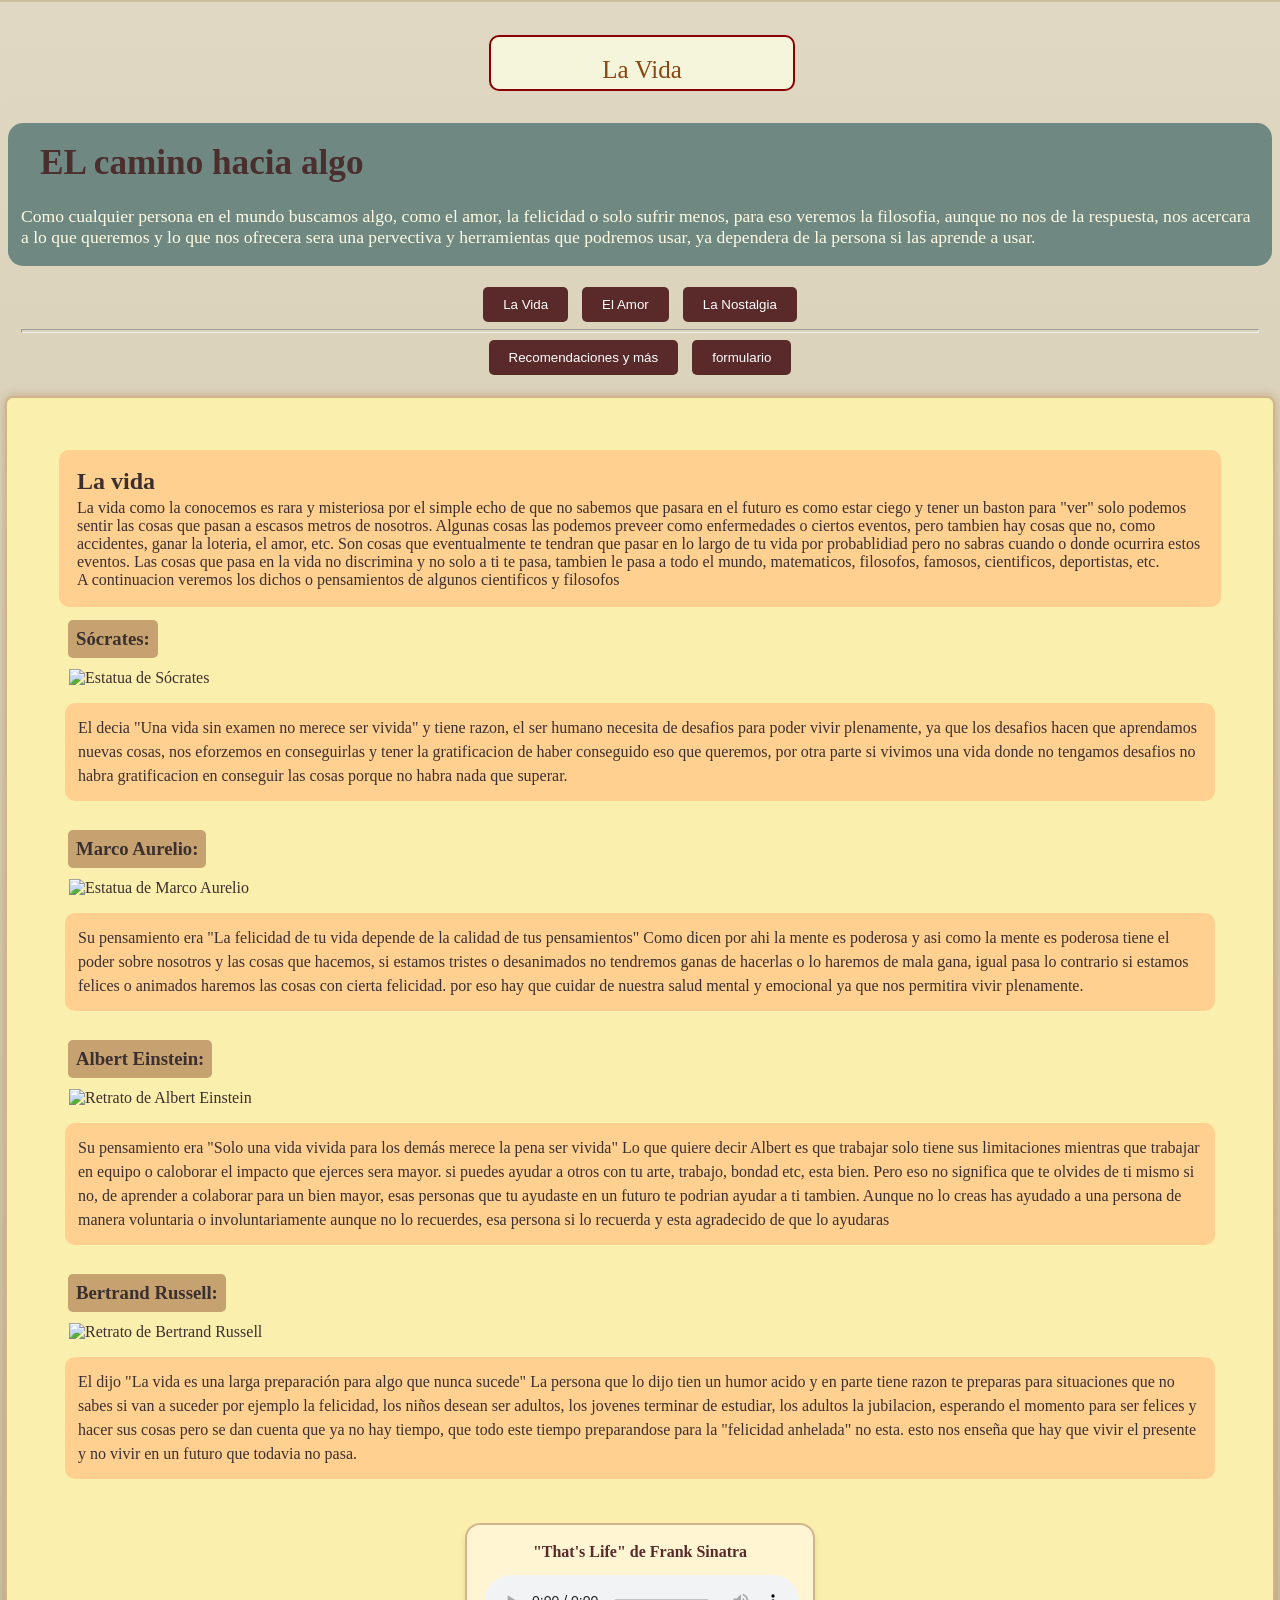
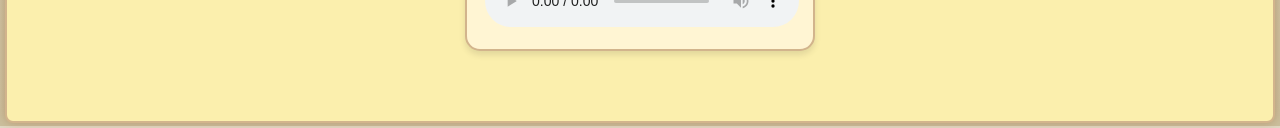
==== commit a853dc3e: "Add files via upload" ====
--- a/web.html
+++ b/web.html
@@ -96,6 +96,18 @@
     </li>
 
 </ol>
+  <div class="tarjeta-musica">
+    <p class="titulo-cancion">"That's Life" de Frank Sinatra</p>
+    <audio controls>
+        <source src="audios/asi es la vida.mp3" type="audio/mpeg">
+        Tu Navegador no aguanto el estilo neutron
+    </audio>
+</div>
+
+
+
+
+
 
  </section>
 <section id="amor" class="contenido">
@@ -179,6 +191,17 @@
              amar a los demás con madurez, viendo en el otro un fin en sí mismo y no un remedio para sus propias carencias.
         </p>
     </div>
+
+ <div class="tarjeta-musica2">
+    <p class="titulo-cancion2">"I'm Still Standing" de Elton John</p>
+    <audio controls>
+
+        <source src="audios/ponte de pie.mp3" type="audio/mpeg">
+        Tu Navegador no aguanto el estilo neutron
+    </audio>
+</div>
+
+
 
 </section>
 
@@ -203,6 +226,19 @@
 </p>
 </div>
 
+<div class="tarjeta-musica3">
+    <p class="titulo-cancion3">"Moon city 2" de C418</p>
+    <audio controls>
+
+        <source src="audios/nostalgia.mp3" type="audio/mpeg">
+        Tu Navegador no aguanto el estilo neutron
+    </audio>
+</div>
+ 
+
+
+
+
 </section>
 
 <section id="multimedia" class="contenido">
@@ -275,9 +311,8 @@
 
 
 <section id="formulario" class="contenido">
-
-    <div class="opinion"><h2>Danos tu opinión</h2></div>
-    <form action="#" method="post" class="formulario-estilo">
+    <h2>Danos tu opinión</h2>
+    <form action="https://formspree.io/f/meebaood" method="post" class="formulario-estilo">
         <label for="nombre">Nombre completo:</label>
         <input type="text" id="nombre" name="nombre" required>
 
--- a/estilo.css
+++ b/estilo.css
@@ -91,6 +91,28 @@
     border-radius: 10px;
     display:inline-block;
 }
+.tarjeta-musica {
+    background-color: #fff5d3; /* Fondo crema suave */
+    border: 2px solid #d2b48c; /* Borde color café claro */
+    border-radius: 15px;       /* Bordes redondeados */
+    padding: 15px;             /* Espacio interno */
+    margin: 20px auto;         /* Centrado */
+    max-width: 350px;          /* Tamaño compacto */
+    text-align: center;        /* Centra el texto y el reproductor */
+    box-shadow: 0 4px 6px rgba(0,0,0,0.1); /* Sombra elegante */
+}
+
+.titulo-cancion {
+    font-family: 'Georgia', serif;
+    font-weight: bold;
+    color: #5A2A2A;
+    margin-bottom: 10px;
+}
+
+/* Para que el reproductor de audio también se vea bien */
+audio {
+    width: 100%;
+}
 
 
 /* Tema Amor - caja roja/rosa */
@@ -120,6 +142,33 @@
     display: inline-block;
 }
 
+.tarjeta-musica2 {
+    background-color: #ffdff0; /* Fondo crema suave */
+    border: 2px solid #c28cd2; /* Borde color café claro */
+    border-radius: 15px;       /* Bordes redondeados */
+    padding: 15px;             /* Espacio interno */
+    margin: 20px auto;         /* Centrado */
+    max-width: 350px;          /* Tamaño compacto */
+    text-align: center;        /* Centra el texto y el reproductor */
+    box-shadow: 0 4px 6px rgba(0,0,0,0.1); /* Sombra elegante */
+}
+
+.titulo-cancion2 {
+    font-family: 'Georgia', serif;
+    font-weight: bold;
+    color: #87306a;
+    margin-bottom: 10px;
+}
+
+/* Para que el reproductor de audio también se vea bien */
+audio {
+    width: 100%;
+}
+
+
+
+
+
 /* Tema Nostalgia - grises apagados */
 #nostalgia {
     background-color: #dcdcdc; /* gris claro */
@@ -135,6 +184,33 @@
 
 
 }
+
+.tarjeta-musica3 {
+    background-color: #cdecff; /* Fondo crema suave */
+    border: 2px solid #a38cd2; /* Borde color café claro */
+    border-radius: 15px;       /* Bordes redondeados */
+    padding: 15px;             /* Espacio interno */
+    margin: 20px auto;         /* Centrado */
+    max-width: 350px;          /* Tamaño compacto */
+    text-align: center;        /* Centra el texto y el reproductor */
+    box-shadow: 0 4px 6px rgba(0,0,0,0.1); /* Sombra elegante */
+}
+
+.titulo-cancion3 {
+    font-family: 'Georgia', serif;
+    font-weight: bold;
+    color: #5A2A2A;
+    margin-bottom: 10px;
+}
+
+/* Para que el reproductor de audio también se vea bien */
+audio {
+    width: 100%;
+}
+
+
+
+
 
 
 /* Ajustes responsivos para celular */
